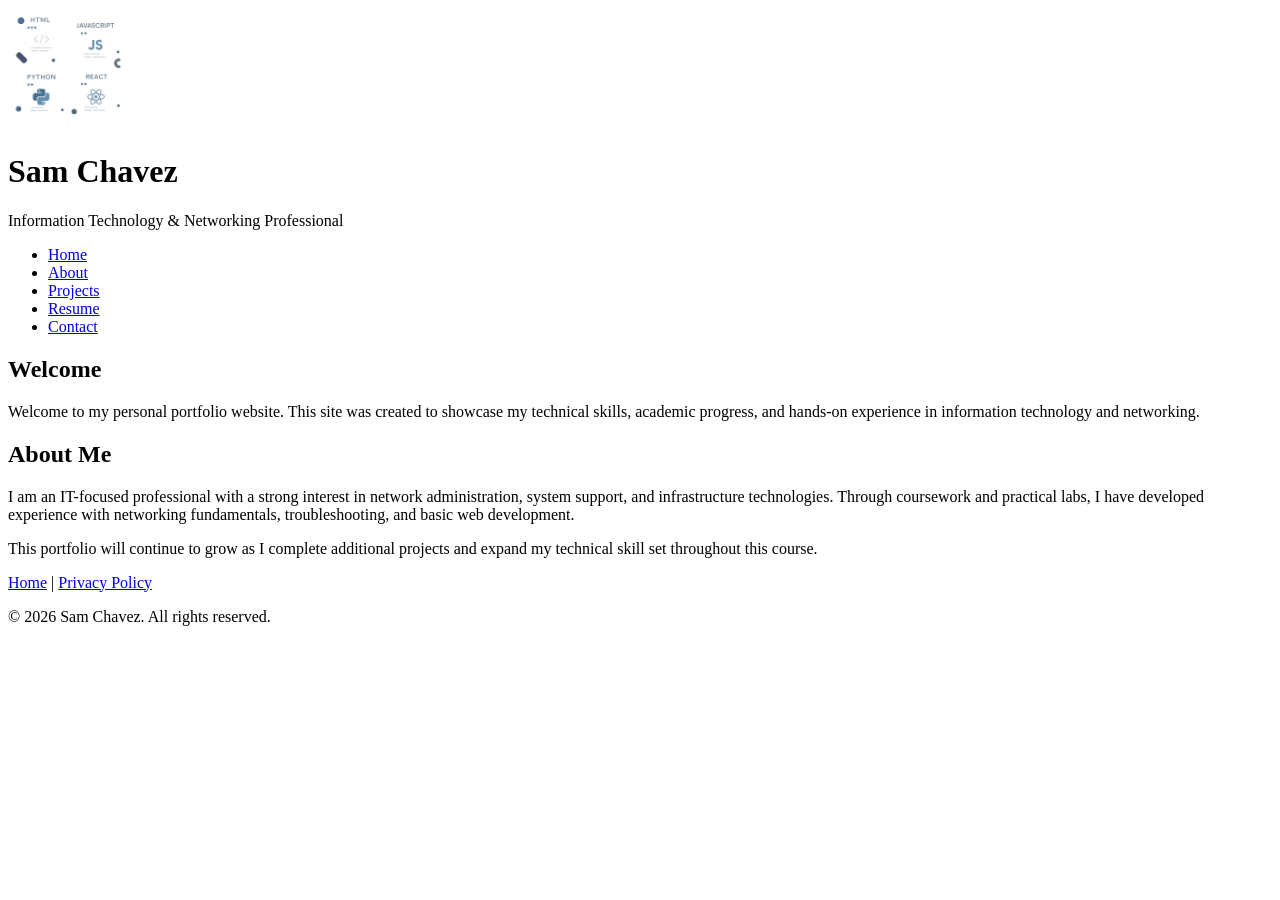
==== index.html @ 9a9911b6 "Update index.html" ====
<!DOCTYPE html>
<html lang="en">
<head>
    <!--
        Name: Sam Chavez
        Date: January 12, 2026
        File: index.html
        Description: Homepage for personal portfolio website. Introduces the site
        and provides an overview of the author.
    -->
    <meta charset="UTF-8">
    <title>IT Portfolio | Your Name</title>

    <!-- Main stylesheet -->
    <link rel="stylesheet" href="styles.css">

    <!-- Responsive viewport -->
    <meta name="viewport" content="width=device-width, initial-scale=1.0">
</head>


<body>

    <!-- =========================
         HEADER SECTION
         Contains site name and logo
    ========================== -->
    <header>
        <img src="logo.png" alt="Personal logo placeholder" width="120">
        <h1>Sam Chavez</h1>
        <p>Information Technology & Networking Professional</p>
    </header>

    <!-- =========================
         NAVIGATION SECTION
         Primary site navigation
    ========================== -->
    <nav>
        <ul>
            <li><a href="index.html">Home</a></li>
            <li><a href="#">About</a></li>
            <li><a href="#">Projects</a></li>
            <li><a href="#">Resume</a></li>
            <li><a href="#">Contact</a></li>
        </ul>
    </nav>

    <!-- =========================
         CONTENT SECTION
         Page-specific information
    ========================== -->
    <article>

        <!-- Introduction Section -->
        <section>
            <h2>Welcome</h2>
            <p>
                 Welcome to my personal portfolio website. This site was created to
                showcase my technical skills, academic progress, and hands-on experience
                in information technology and networking.
            </p>
        </section>

        <!-- About Section -->
        <section>
            <h2>About Me</h2>
            <p>
                I am an IT-focused professional with a strong interest in network
                administration, system support, and infrastructure technologies.
                Through coursework and practical labs, I have developed experience
                with networking fundamentals, troubleshooting, and basic web development.
             </p>
             <p>
                This portfolio will continue to grow as I complete additional projects
                and expand my technical skill set throughout this course.
             </p>   
        </section>
    </article>

    <!-- =========================
         FOOTER SECTION
         Secondary navigation and copyright
    ========================== -->
    <footer>
        <nav>
            <a href="index.html">Home</a> |
            <a href="#">Privacy Policy</a>
        </nav>
        <p>&copy; 2026 Sam Chavez. All rights reserved.</p>
    </footer>

</body>
</html>
---- styles.css ----
/* =========================
   HEADER STYLING
========================= */

.site-header {
    display: flex;
    align-items: center;
    padding: 15px;
}

.logo {
    max-width: 70px;
    height: auto;
    margin-right: 15px;
}

.header-text h1 {
    margin: 0;
    font-size: 1.8rem;
}

.header-text p {
    margin: 0;
    font-size: 1rem;
    color: #555;
}
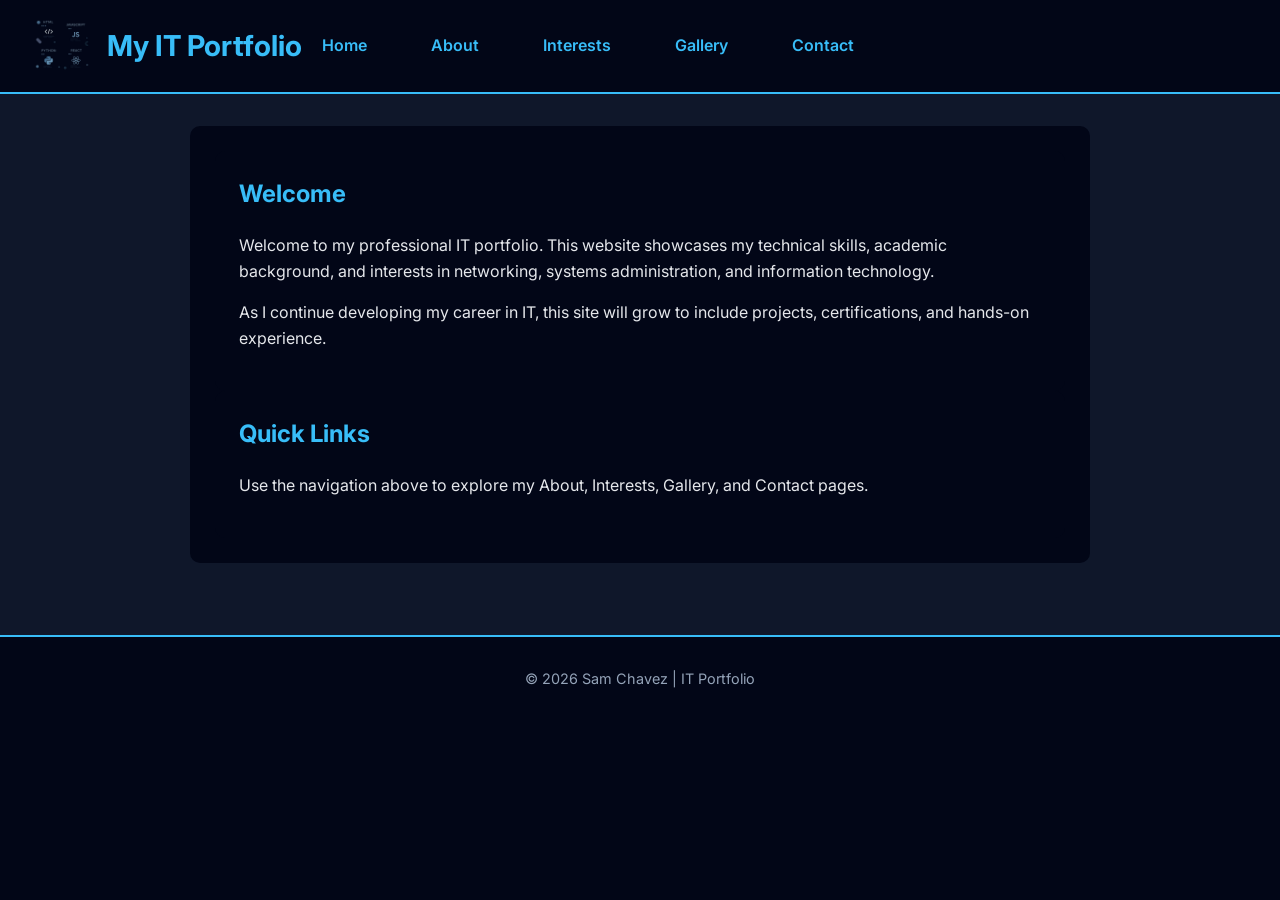
==== commit c9adca23: "Add files via upload" ====
--- a/index.html
+++ b/index.html
@@ -1,96 +1,79 @@
 <!DOCTYPE html>
 <html lang="en">
+
+<!--
+Name: Sam Chavez
+Date: 2026-01-15
+File: index.html
+Description:
+Homepage of my personal IT portfolio website introducing my
+technical background and site navigation.
+-->
+
 <head>
-    <!--
-        Name: Sam Chavez
-        Date: January 12, 2026
-        File: index.html
-        Description: Homepage for personal portfolio website. Introduces the site
-        and provides an overview of the author.
-    -->
     <meta charset="UTF-8">
-    <title>IT Portfolio | Your Name</title>
-
-    <!-- Main stylesheet -->
+    <title>IT Portfolio | Home</title>
     <link rel="stylesheet" href="styles.css">
-
-    <!-- Responsive viewport -->
     <meta name="viewport" content="width=device-width, initial-scale=1.0">
 </head>
 
-
 <body>
 
-    <!-- =========================
-         HEADER SECTION
-         Contains site name and logo
-    ========================== -->
+    <!-- ===================================== -->
+    <!-- Header Section (Branding + Navigation) -->
+    <!-- ===================================== -->
     <header>
-        <img src="logo.png" alt="Personal logo placeholder" width="120">
-        <h1>Sam Chavez</h1>
-        <p>Information Technology & Networking Professional</p>
+        <img src="logo.png" alt="Portfolio Logo">
+        <h1>My IT Portfolio</h1>
+
+        <!-- Navigation Menu (Flexbox via CSS) -->
+        <nav>
+            <ul>
+                <li><a href="index.html">Home</a></li>
+                <li><a href="about.html">About</a></li>
+                <li><a href="interests.html">Interests</a></li>
+                <li><a href="gallery.html">Gallery</a></li>
+                <li><a href="contact.html">Contact</a></li>
+            </ul>
+        </nav>
     </header>
 
-    <!-- =========================
-         NAVIGATION SECTION
-         Primary site navigation
-    ========================== -->
-    <nav>
-        <ul>
-            <li><a href="index.html">Home</a></li>
-            <li><a href="#">About</a></li>
-            <li><a href="#">Projects</a></li>
-            <li><a href="#">Resume</a></li>
-            <li><a href="#">Contact</a></li>
-        </ul>
-    </nav>
+    <!-- ========================= -->
+    <!-- Main Content Area -->
+    <!-- ========================= -->
+    <main>
+        <article>
 
-    <!-- =========================
-         CONTENT SECTION
-         Page-specific information
-    ========================== -->
-    <article>
+            <!-- Welcome Section -->
+            <section>
+                <h2>Welcome</h2>
 
-        <!-- Introduction Section -->
-        <section>
-            <h2>Welcome</h2>
-            <p>
-                 Welcome to my personal portfolio website. This site was created to
-                showcase my technical skills, academic progress, and hands-on experience
-                in information technology and networking.
-            </p>
-        </section>
+                <p>
+                    Welcome to my professional IT portfolio. This website showcases my
+                    technical skills, academic background, and interests in networking,
+                    systems administration, and information technology.
+                </p>
 
-        <!-- About Section -->
-        <section>
-            <h2>About Me</h2>
-            <p>
-                I am an IT-focused professional with a strong interest in network
-                administration, system support, and infrastructure technologies.
-                Through coursework and practical labs, I have developed experience
-                with networking fundamentals, troubleshooting, and basic web development.
-             </p>
-             <p>
-                This portfolio will continue to grow as I complete additional projects
-                and expand my technical skill set throughout this course.
-             </p>   
-        </section>
-    </article>
+                <p>
+                    As I continue developing my career in IT, this site will grow to
+                    include projects, certifications, and hands-on experience.
+                </p>
+            </section>
 
-    <!-- =========================
-         FOOTER SECTION
-         Secondary navigation and copyright
-    ========================== -->
+            <!-- Optional: Highlighted Projects or Quick Links Section -->
+            <section>
+                <h2>Quick Links</h2>
+                <p>Use the navigation above to explore my About, Interests, Gallery, and Contact pages.</p>
+            </section>
+
+        </article>
+    </main>
+
+    <!-- ================= -->
+    <!-- Footer Section -->
+    <!-- ================= -->
     <footer>
-        <nav>
-            <a href="index.html">Home</a> |
-            <a href="#">Privacy Policy</a>
-        </nav>
-        <p>&copy; 2026 Sam Chavez. All rights reserved.</p>
+        <p>&copy; 2026 Sam Chavez | IT Portfolio</p>
     </footer>
 
 </body>
-</html>
-
-
-
--- a/styles.css
+++ b/styles.css
@@ -1,26 +1,271 @@
-/* =========================
-   HEADER STYLING
-========================= */
-
-.site-header {
+/*
+========================================
+File: styles.css
+Author: Sam Chavez
+Date: 2026-01-15
+Description:
+External stylesheet used to provide consistent
+layout, typography, color scheme, and navigation
+styling across all pages in the portfolio website.
+========================================
+*/
+
+/* -------- GOOGLE FONT IMPORT -------- */
+@import url('https://fonts.googleapis.com/css2?family=Inter:wght@300;400;600;700&display=swap');
+
+/* -------- GLOBAL STYLES -------- */
+* {
+    box-sizing: border-box;
+}
+
+body {
+    font-family: 'Inter', Arial, sans-serif;
+    margin: 0;
+    padding: 0;
+    background-color: #0f172a;
+    color: #e5e7eb;
+    line-height: 1.6;
+}
+
+/* -------- HEADER -------- */
+header {
+    background-color: #020617;
+    padding: 20px;
     display: flex;
     align-items: center;
-    padding: 15px;
-}
-
-.logo {
-    max-width: 70px;
+    border-bottom: 2px solid #38bdf8;
+}
+
+header img {
+    width: 60px;
     height: auto;
     margin-right: 15px;
 }
 
-.header-text h1 {
-    margin: 0;
+header h1 {
     font-size: 1.8rem;
-}
-
-.header-text p {
-    margin: 0;
-    font-size: 1rem;
-    color: #555;
-}
+    font-weight: 700;
+    margin: 0;
+    color: #38bdf8;
+}
+
+/* -------- NAVIGATION -------- */
+nav {
+    background-color: #020617;
+}
+
+nav ul {
+    list-style: none;
+    margin: 0;
+    padding: 0;
+    display: flex;
+}
+
+nav li {
+    margin: 0;
+}
+
+nav a {
+    display: block;
+    padding: 12px 20px;
+    text-decoration: none;
+    color: #e5e7eb;
+    font-weight: 500;
+}
+
+nav a:hover {
+    background-color: #38bdf8;
+    color: #020617;
+}
+
+/* -------- MAIN CONTENT -------- */
+main {
+    padding: 30px;
+}
+
+article {
+    max-width: 900px;
+    margin: auto;
+    background-color: #020617;
+    padding: 25px;
+    border-radius: 10px;
+}
+
+article h2 {
+    color: #38bdf8;
+    margin-top: 0;
+}
+
+/* -------- TEXT ELEMENTS -------- */
+p {
+    margin-bottom: 15px;
+}
+
+/* -------- IMAGES -------- */
+.image-gallery {
+    display: flex;
+    gap: 20px;
+    flex-wrap: wrap;
+}
+
+.image-gallery img {
+    width: 250px;
+    border-radius: 10px;
+    border: 2px solid #38bdf8;
+}
+
+/* -------- LINKS -------- */
+a {
+    color: #38bdf8;
+}
+
+/* -------- FOOTER -------- */
+footer {
+    background-color: #020617;
+    color: #94a3b8;
+    text-align: center;
+    padding: 15px;
+    margin-top: 40px;
+    border-top: 2px solid #38bdf8;
+}
+/* =========================
+   GALLERY STYLING
+========================= */
+
+.gallery-grid {
+    display: grid;
+    grid-template-columns: repeat(auto-fit, minmax(250px, 1fr));
+    gap: 1.5rem;
+    margin-top: 1.5rem;
+}
+
+.gallery-grid img {
+    width: 100%;
+    border-radius: 10px;
+    border: 2px solid #00bcd4;
+    transition: transform 0.3s ease, box-shadow 0.3s ease;
+}
+
+.gallery-grid img:hover {
+    transform: scale(1.05);
+    box-shadow: 0 10px 25px rgba(0, 188, 212, 0.4);
+}
+/* =========================================
+   GLOBAL LAYOUT SYSTEM — ASSIGNMENT 3
+   Uses CSS Grid for page layout and Flexbox for navigation
+   ========================================= */
+
+/* Page Frame Grid */
+body {
+    margin: 0;
+    font-family: 'Inter', Arial, sans-serif;
+    background-color: #0f172a;
+    color: #e5e7eb;
+    min-height: 100vh;
+    display: grid;
+    grid-template-rows: auto auto 1fr auto;
+}
+
+/* Header Layout */
+header {
+    background: #020617;
+    padding: 1rem 2rem;
+}
+
+/* Navigation Flex Layout */
+nav ul {
+    list-style: none;
+    display: flex;
+    flex-wrap: wrap;
+    justify-content: center;
+    gap: 1.5rem;
+    padding: 0;
+    margin: 0;
+}
+
+nav a {
+    text-decoration: none;
+    color: #38bdf8;
+    font-weight: 600;
+}
+
+nav a:hover {
+    color: white;
+}
+
+/* Main Content Container */
+main {
+    max-width: 1100px;
+    margin: auto;
+    padding: 2rem;
+    display: grid;
+    gap: 2rem;
+}
+
+/* Article Sections */
+section {
+    background: #020617;
+    padding: 1.5rem;
+    border-radius: 10px;
+}
+
+/* Footer */
+footer {
+    background: #020617;
+    text-align: center;
+    padding: 1rem;
+    font-size: 0.9rem;
+    color: #94a3b8;
+}
+
+/* =========================================
+   TABLE STYLING — ABOUT OR CONTACT PAGE
+   ========================================= */
+
+table {
+    width: 100%;
+    border-collapse: collapse;
+    margin-top: 1rem;
+}
+
+th, td {
+    padding: 0.75rem;
+    border: 1px solid #334155;
+    text-align: left;
+}
+
+th {
+    background-color: #0f172a;
+    color: #38bdf8;
+}
+
+/* =========================================
+   GALLERY GRID — DYNAMIC COLUMNS
+   ========================================= */
+
+.gallery-grid {
+    display: grid;
+    grid-template-columns: repeat(auto-fit, minmax(220px, 1fr));
+    gap: 1.5rem;
+}
+
+.gallery-grid img {
+    width: 100%;
+    border-radius: 8px;
+    transition: transform 0.3s ease;
+}
+
+.gallery-grid img:hover {
+    transform: scale(1.05);
+}
+
+/* =========================================
+   RESPONSIVE DESIGN
+   ========================================= */
+
+@media (max-width: 600px) {
+    nav ul {
+        flex-direction: column;
+        align-items: center;
+    }
+}
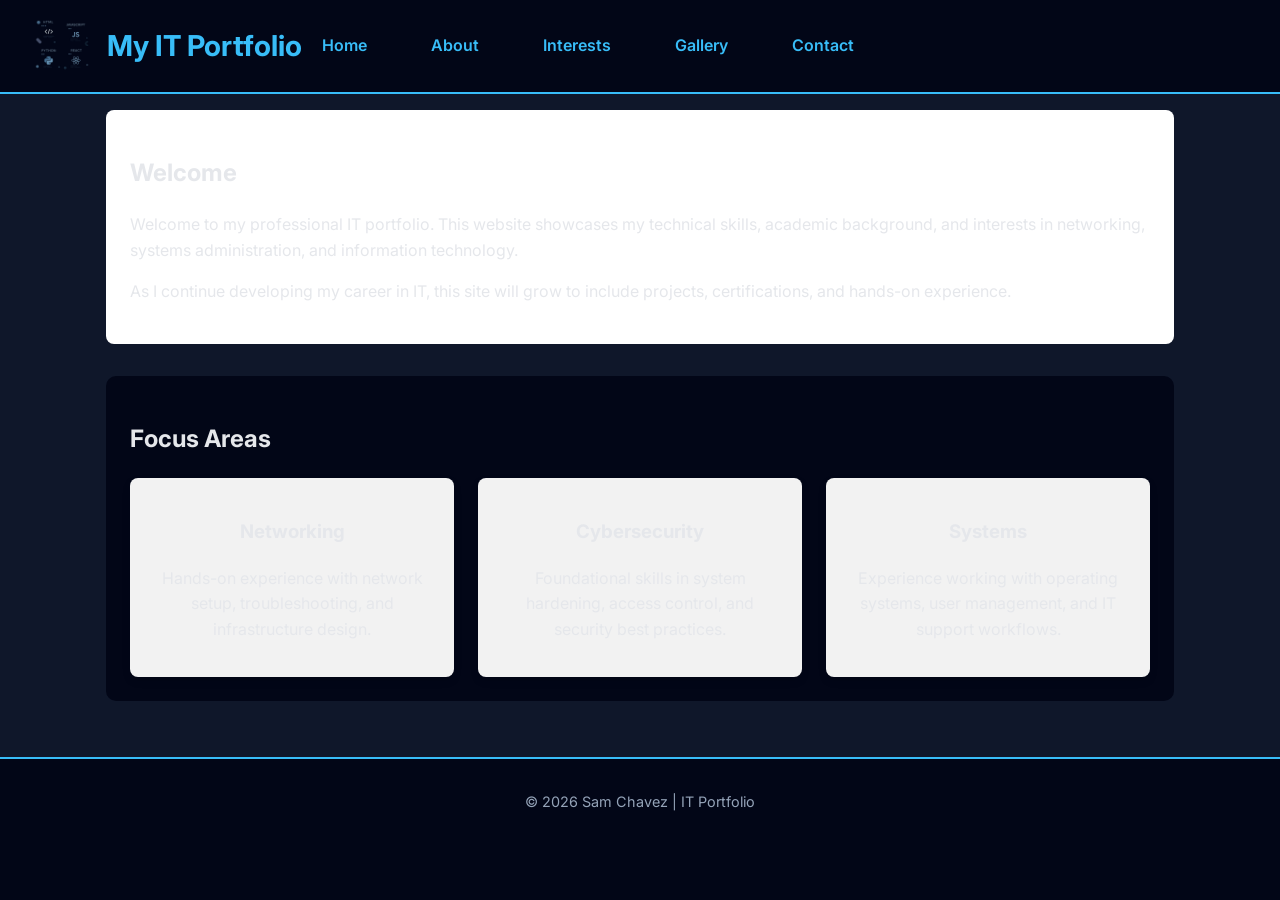
==== commit 7736f590: "Add files via upload" ====
--- a/index.html
+++ b/index.html
@@ -41,33 +41,48 @@
     <!-- ========================= -->
     <!-- Main Content Area -->
     <!-- ========================= -->
-    <main>
-        <article>
+    <main class="home-layout">
 
-            <!-- Welcome Section -->
-            <section>
-                <h2>Welcome</h2>
+    <!-- Intro Section -->
+    <section class="home-text">
+        <h2>Welcome</h2>
 
-                <p>
-                    Welcome to my professional IT portfolio. This website showcases my
-                    technical skills, academic background, and interests in networking,
-                    systems administration, and information technology.
-                </p>
+        <p>
+            Welcome to my professional IT portfolio. This website showcases my
+            technical skills, academic background, and interests in networking,
+            systems administration, and information technology.
+        </p>
 
-                <p>
-                    As I continue developing my career in IT, this site will grow to
-                    include projects, certifications, and hands-on experience.
-                </p>
-            </section>
+        <p>
+            As I continue developing my career in IT, this site will grow to
+            include projects, certifications, and hands-on experience.
+        </p>
+    </section>
 
-            <!-- Optional: Highlighted Projects or Quick Links Section -->
-            <section>
-                <h2>Quick Links</h2>
-                <p>Use the navigation above to explore my About, Interests, Gallery, and Contact pages.</p>
-            </section>
+    <!-- Feature Section -->
+    <section class="home-features">
+        <h2>Focus Areas</h2>
 
-        </article>
-    </main>
+        <div class="feature-grid">
+            <div class="feature-box">
+                <h3>Networking</h3>
+                <p>Hands-on experience with network setup, troubleshooting, and infrastructure design.</p>
+            </div>
+
+            <div class="feature-box">
+                <h3>Cybersecurity</h3>
+                <p>Foundational skills in system hardening, access control, and security best practices.</p>
+            </div>
+
+            <div class="feature-box">
+                <h3>Systems</h3>
+                <p>Experience working with operating systems, user management, and IT support workflows.</p>
+            </div>
+        </div>
+    </section>
+
+</main>
+
 
     <!-- ================= -->
     <!-- Footer Section -->
--- a/styles.css
+++ b/styles.css
@@ -246,12 +246,16 @@
 .gallery-grid {
     display: grid;
     grid-template-columns: repeat(auto-fit, minmax(220px, 1fr));
-    gap: 1.5rem;
+    gap: 1.5rem;         /* spacing between images */
+    margin-top: 1rem;
 }
 
 .gallery-grid img {
-    width: 100%;
+    width: 100%;          /* fills grid column */
+    height: 200px;        /* uniform height */
+    object-fit: cover;    /* crops image proportionally */
     border-radius: 8px;
+    box-shadow: 0 4px 8px rgba(0,0,0,0.1);
     transition: transform 0.3s ease;
 }
 
@@ -269,3 +273,38 @@
         align-items: center;
     }
 }
+/* =========================================
+   HOME PAGE LAYOUT — FLEX + GRID
+   ========================================= */
+
+.home-layout {
+    display: flex;
+    flex-direction: column;
+    gap: 2rem;
+    max-width: 1100px;
+    margin: auto;
+    padding: 1rem;
+}
+
+/* Text Section */
+.home-text {
+    background-color: #ffffff;
+    padding: 1.5rem;
+    border-radius: 8px;
+}
+
+/* Feature Grid */
+.feature-grid {
+    display: grid;
+    grid-template-columns: repeat(auto-fit, minmax(220px, 1fr));
+    gap: 1.5rem;
+    margin-top: 1rem;
+}
+
+.feature-box {
+    background-color: #f2f2f2;
+    padding: 1.25rem;
+    border-radius: 8px;
+    text-align: center;
+    box-shadow: 0 4px 8px rgba(0,0,0,0.1);
+}
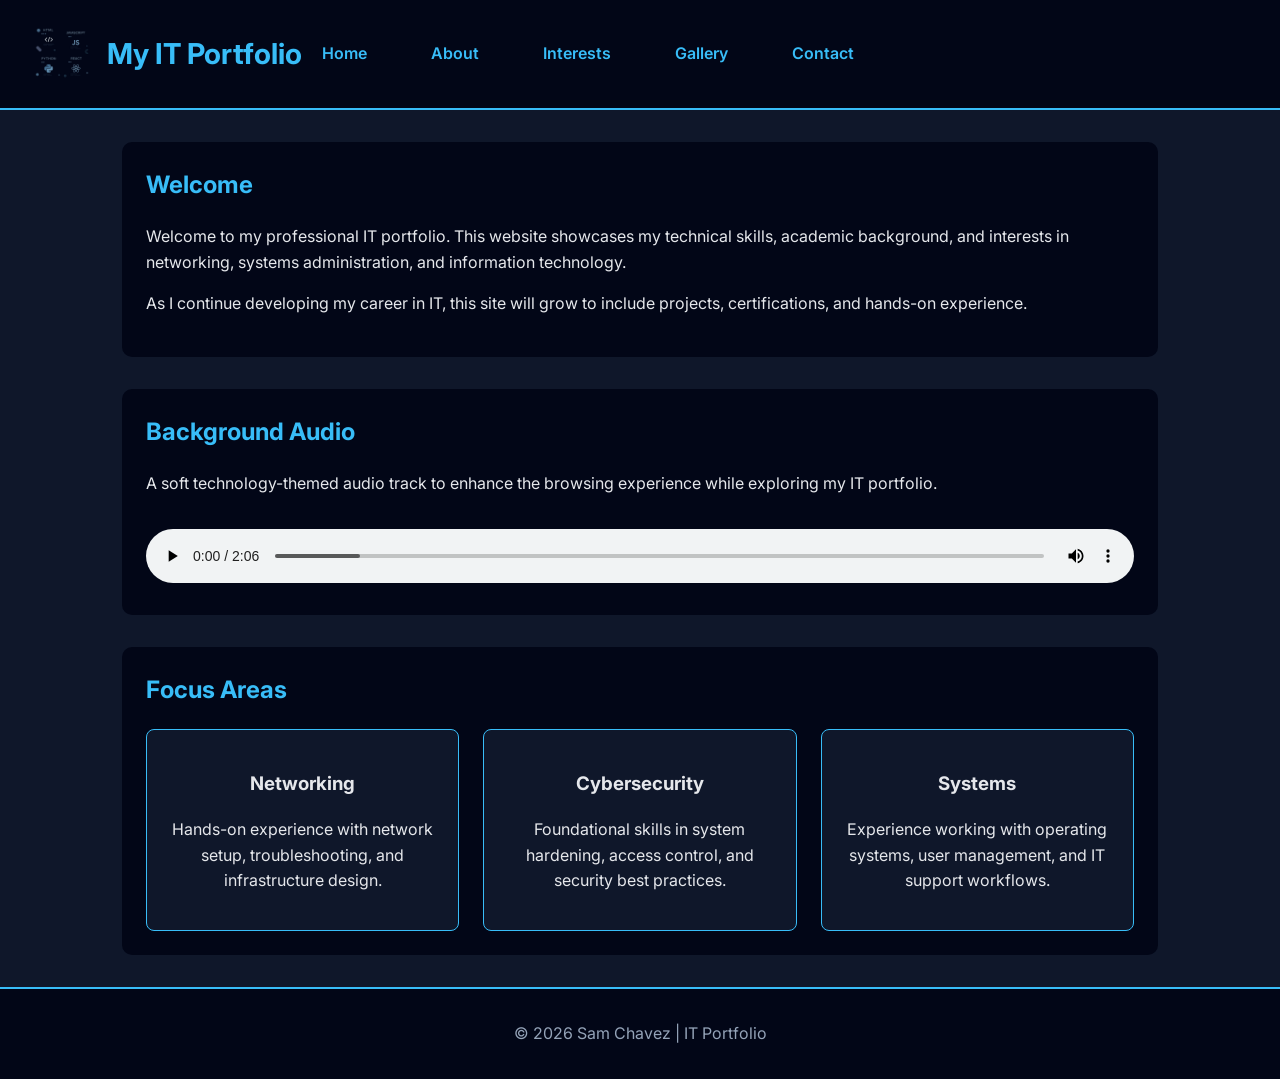
==== commit 464a653a: "Add files via upload" ====
--- a/index.html
+++ b/index.html
@@ -26,7 +26,7 @@
         <img src="logo.png" alt="Portfolio Logo">
         <h1>My IT Portfolio</h1>
 
-        <!-- Navigation Menu (Flexbox via CSS) -->
+        <!-- Navigation Menu (Flexbox/Grid via CSS) -->
         <nav>
             <ul>
                 <li><a href="index.html">Home</a></li>
@@ -57,6 +57,23 @@
             As I continue developing my career in IT, this site will grow to
             include projects, certifications, and hands-on experience.
         </p>
+    </section>
+
+    <!-- ========================= -->
+    <!-- Background Audio Section -->
+    <!-- ========================= -->
+    <section class="home-audio">
+        <h2>Background Audio</h2>
+
+        <p>
+            A soft technology-themed audio track to enhance the browsing experience
+            while exploring my IT portfolio.
+        </p>
+
+        <audio controls>
+            <source src="media1.mp3" type="audio/mpeg">
+            Your browser does not support the audio element.
+        </audio>
     </section>
 
     <!-- Feature Section -->
@@ -92,3 +109,4 @@
     </footer>
 
 </body>
+</html>
--- a/styles.css
+++ b/styles.css
@@ -4,24 +4,33 @@
 Author: Sam Chavez
 Date: 2026-01-15
 Description:
-External stylesheet used to provide consistent
-layout, typography, color scheme, and navigation
-styling across all pages in the portfolio website.
+External stylesheet providing a consistent
+responsive layout, typography, color scheme,
+and navigation styling across all pages in
+the IT portfolio website.
+
+Layout System:
+- CSS Grid: Page structure (header, nav, main, footer)
+- Flexbox: Navigation menu
+- CSS Grid: Feature and gallery layouts
 ========================================
 */
 
 /* -------- GOOGLE FONT IMPORT -------- */
 @import url('https://fonts.googleapis.com/css2?family=Inter:wght@300;400;600;700&display=swap');
 
-/* -------- GLOBAL STYLES -------- */
+/* -------- GLOBAL RESET -------- */
 * {
     box-sizing: border-box;
 }
 
+/* -------- PAGE LAYOUT GRID -------- */
 body {
+    margin: 0;
+    min-height: 100vh;
+    display: grid;
+    grid-template-rows: auto auto 1fr auto;
     font-family: 'Inter', Arial, sans-serif;
-    margin: 0;
-    padding: 0;
     background-color: #0f172a;
     color: #e5e7eb;
     line-height: 1.6;
@@ -30,7 +39,7 @@
 /* -------- HEADER -------- */
 header {
     background-color: #020617;
-    padding: 20px;
+    padding: 1.5rem 2rem;
     display: flex;
     align-items: center;
     border-bottom: 2px solid #38bdf8;
@@ -49,130 +58,11 @@
     color: #38bdf8;
 }
 
-/* -------- NAVIGATION -------- */
+/* -------- NAVIGATION (FLEXBOX) -------- */
 nav {
     background-color: #020617;
 }
 
-nav ul {
-    list-style: none;
-    margin: 0;
-    padding: 0;
-    display: flex;
-}
-
-nav li {
-    margin: 0;
-}
-
-nav a {
-    display: block;
-    padding: 12px 20px;
-    text-decoration: none;
-    color: #e5e7eb;
-    font-weight: 500;
-}
-
-nav a:hover {
-    background-color: #38bdf8;
-    color: #020617;
-}
-
-/* -------- MAIN CONTENT -------- */
-main {
-    padding: 30px;
-}
-
-article {
-    max-width: 900px;
-    margin: auto;
-    background-color: #020617;
-    padding: 25px;
-    border-radius: 10px;
-}
-
-article h2 {
-    color: #38bdf8;
-    margin-top: 0;
-}
-
-/* -------- TEXT ELEMENTS -------- */
-p {
-    margin-bottom: 15px;
-}
-
-/* -------- IMAGES -------- */
-.image-gallery {
-    display: flex;
-    gap: 20px;
-    flex-wrap: wrap;
-}
-
-.image-gallery img {
-    width: 250px;
-    border-radius: 10px;
-    border: 2px solid #38bdf8;
-}
-
-/* -------- LINKS -------- */
-a {
-    color: #38bdf8;
-}
-
-/* -------- FOOTER -------- */
-footer {
-    background-color: #020617;
-    color: #94a3b8;
-    text-align: center;
-    padding: 15px;
-    margin-top: 40px;
-    border-top: 2px solid #38bdf8;
-}
-/* =========================
-   GALLERY STYLING
-========================= */
-
-.gallery-grid {
-    display: grid;
-    grid-template-columns: repeat(auto-fit, minmax(250px, 1fr));
-    gap: 1.5rem;
-    margin-top: 1.5rem;
-}
-
-.gallery-grid img {
-    width: 100%;
-    border-radius: 10px;
-    border: 2px solid #00bcd4;
-    transition: transform 0.3s ease, box-shadow 0.3s ease;
-}
-
-.gallery-grid img:hover {
-    transform: scale(1.05);
-    box-shadow: 0 10px 25px rgba(0, 188, 212, 0.4);
-}
-/* =========================================
-   GLOBAL LAYOUT SYSTEM — ASSIGNMENT 3
-   Uses CSS Grid for page layout and Flexbox for navigation
-   ========================================= */
-
-/* Page Frame Grid */
-body {
-    margin: 0;
-    font-family: 'Inter', Arial, sans-serif;
-    background-color: #0f172a;
-    color: #e5e7eb;
-    min-height: 100vh;
-    display: grid;
-    grid-template-rows: auto auto 1fr auto;
-}
-
-/* Header Layout */
-header {
-    background: #020617;
-    padding: 1rem 2rem;
-}
-
-/* Navigation Flex Layout */
 nav ul {
     list-style: none;
     display: flex;
@@ -184,16 +74,20 @@
 }
 
 nav a {
+    display: block;
+    padding: 0.75rem 1.25rem;
     text-decoration: none;
     color: #38bdf8;
     font-weight: 600;
+    border-radius: 6px;
 }
 
 nav a:hover {
-    color: white;
-}
-
-/* Main Content Container */
+    background-color: #38bdf8;
+    color: #020617;
+}
+
+/* -------- MAIN CONTENT -------- */
 main {
     max-width: 1100px;
     margin: auto;
@@ -202,26 +96,47 @@
     gap: 2rem;
 }
 
-/* Article Sections */
+/* -------- SECTIONS -------- */
 section {
-    background: #020617;
+    background-color: #020617;
     padding: 1.5rem;
     border-radius: 10px;
 }
 
-/* Footer */
-footer {
-    background: #020617;
+h2 {
+    color: #38bdf8;
+    margin-top: 0;
+}
+
+/* -------- TEXT -------- */
+p {
+    margin-bottom: 1rem;
+}
+
+/* -------- HOME PAGE LAYOUT -------- */
+.home-layout {
+    display: flex;
+    flex-direction: column;
+    gap: 2rem;
+}
+
+/* Feature Grid */
+.feature-grid {
+    display: grid;
+    grid-template-columns: repeat(auto-fit, minmax(220px, 1fr));
+    gap: 1.5rem;
+    margin-top: 1rem;
+}
+
+.feature-box {
+    background-color: #0f172a;
+    padding: 1.25rem;
+    border-radius: 8px;
     text-align: center;
-    padding: 1rem;
-    font-size: 0.9rem;
-    color: #94a3b8;
-}
-
-/* =========================================
-   TABLE STYLING — ABOUT OR CONTACT PAGE
-   ========================================= */
-
+    border: 1px solid #38bdf8;
+}
+
+/* -------- TABLE STYLING -------- */
 table {
     width: 100%;
     border-collapse: collapse;
@@ -239,72 +154,69 @@
     color: #38bdf8;
 }
 
-/* =========================================
-   GALLERY GRID — DYNAMIC COLUMNS
-   ========================================= */
-
+/* -------- GALLERY GRID -------- */
 .gallery-grid {
     display: grid;
     grid-template-columns: repeat(auto-fit, minmax(220px, 1fr));
-    gap: 1.5rem;         /* spacing between images */
+    gap: 1.5rem;
     margin-top: 1rem;
 }
 
 .gallery-grid img {
-    width: 100%;          /* fills grid column */
-    height: 200px;        /* uniform height */
-    object-fit: cover;    /* crops image proportionally */
+    width: 100%;
+    height: 200px;
+    object-fit: cover;
     border-radius: 8px;
-    box-shadow: 0 4px 8px rgba(0,0,0,0.1);
-    transition: transform 0.3s ease;
+    border: 2px solid #38bdf8;
+    transition: transform 0.3s ease, box-shadow 0.3s ease;
 }
 
 .gallery-grid img:hover {
     transform: scale(1.05);
-}
-
-/* =========================================
-   RESPONSIVE DESIGN
-   ========================================= */
-
+    box-shadow: 0 10px 25px rgba(56, 189, 248, 0.4);
+}
+
+/* -------- LINKS -------- */
+a {
+    color: #38bdf8;
+}
+
+/* -------- FOOTER -------- */
+footer {
+    background-color: #020617;
+    color: #94a3b8;
+    text-align: center;
+    padding: 1rem;
+    border-top: 2px solid #38bdf8;
+}
+
+/* -------- RESPONSIVE DESIGN -------- */
 @media (max-width: 600px) {
     nav ul {
         flex-direction: column;
         align-items: center;
     }
+
+    header {
+        flex-direction: column;
+        text-align: center;
+    }
+
+    header img {
+        margin-bottom: 10px;
+    }
 }
 /* =========================================
-   HOME PAGE LAYOUT — FLEX + GRID
-   ========================================= */
-
-.home-layout {
-    display: flex;
-    flex-direction: column;
-    gap: 2rem;
-    max-width: 1100px;
-    margin: auto;
-    padding: 1rem;
-}
-
-/* Text Section */
-.home-text {
-    background-color: #ffffff;
+   AUDIO PLAYER STYLING
+========================================= */
+
+.home-audio {
+    background-color: #020617;
     padding: 1.5rem;
-    border-radius: 8px;
-}
-
-/* Feature Grid */
-.feature-grid {
-    display: grid;
-    grid-template-columns: repeat(auto-fit, minmax(220px, 1fr));
-    gap: 1.5rem;
-    margin-top: 1rem;
-}
-
-.feature-box {
-    background-color: #f2f2f2;
-    padding: 1.25rem;
-    border-radius: 8px;
-    text-align: center;
-    box-shadow: 0 4px 8px rgba(0,0,0,0.1);
-}
+    border-radius: 10px;
+}
+
+audio {
+    width: 100%;
+    margin-top: 1rem;
+}
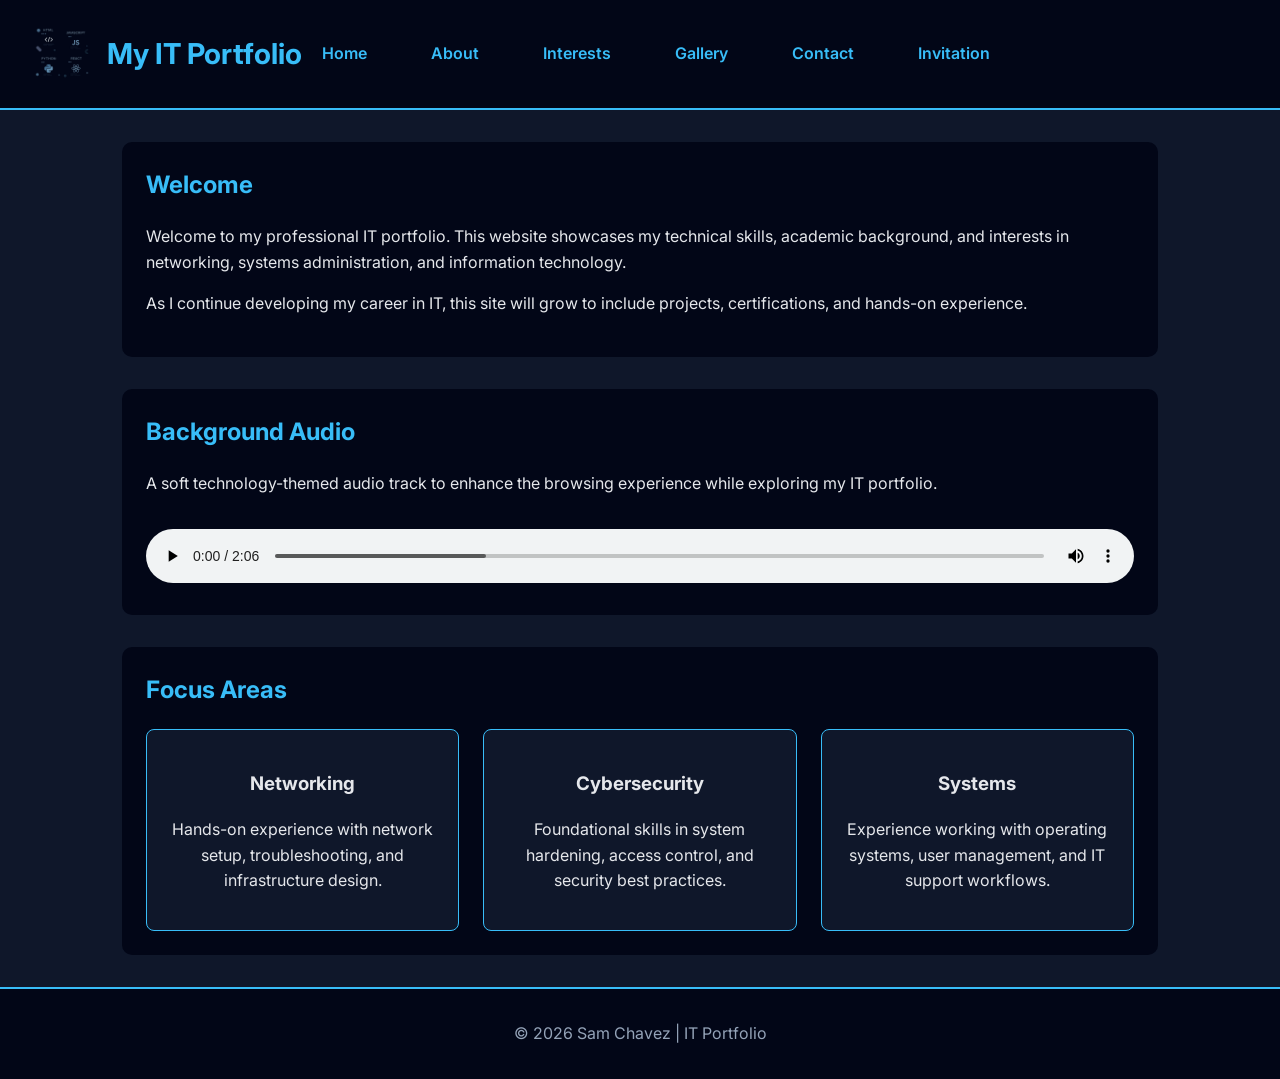
==== commit 012362c2: "Add files via upload" ====
--- a/index.html
+++ b/index.html
@@ -34,6 +34,7 @@
                 <li><a href="interests.html">Interests</a></li>
                 <li><a href="gallery.html">Gallery</a></li>
                 <li><a href="contact.html">Contact</a></li>
+                <li><a href="invitation.html">Invitation</a></li>
             </ul>
         </nav>
     </header>
--- a/styles.css
+++ b/styles.css
@@ -220,3 +220,139 @@
     width: 100%;
     margin-top: 1rem;
 }
+/* =========================
+   VIDEO STYLING — MATCH GALLERY
+========================= */
+.gallery-video video {
+    width: 100%;              /* fills the grid or section width */
+    max-width: 800px;         /* optional max-width for large screens */
+    height: auto;             /* keeps correct aspect ratio */
+    border-radius: 10px;      /* matches gallery images */
+    border: 2px solid #00bcd4; /* matching gallery border color */
+    box-shadow: 0 6px 15px rgba(0, 188, 212, 0.4); /* soft shadow for emphasis */
+    display: block;           /* removes inline spacing */
+    margin: 1rem auto;        /* center the video and add spacing */
+    transition: transform 0.3s ease, box-shadow 0.3s ease;
+}
+
+.gallery-video video:hover {
+    transform: scale(1.02);
+    box-shadow: 0 12px 25px rgba(0, 188, 212, 0.5);
+}
+/* =========================================
+   GALLERY VIDEO
+========================================= */
+.gallery-video {
+    background-color: #020617;
+    padding: 1.5rem;
+    border-radius: 10px;
+    text-align: center;
+}
+
+.gallery-video video {
+    width: 100%;
+    max-width: 800px;      /* ensures it doesn't get too large on big screens */
+    height: auto;          /* maintains aspect ratio */
+    border-radius: 10px;
+    border: 2px solid #00bcd4;
+    box-shadow: 0 6px 15px rgba(0, 188, 212, 0.4);
+    display: block;
+    margin: 1rem auto;
+    transition: transform 0.3s ease, box-shadow 0.3s ease;
+}
+
+.gallery-video video:hover {
+    transform: scale(1.02);
+    box-shadow: 0 12px 25px rgba(0, 188, 212, 0.5);
+}
+
+/* =========================================
+   GALLERY AUDIO
+========================================= */
+.gallery-audio {
+    background-color: #020617;
+    padding: 1.5rem;
+    border-radius: 10px;
+    text-align: center;
+}
+
+.gallery-audio audio {
+    width: 100%;
+    max-width: 600px;
+    margin: 1rem auto;
+    display: block;
+}
+/* =========================================
+   CONTACT FORM STYLING — ASSIGNMENT 5
+========================================= */
+
+form {
+    max-width: 600px;
+    margin: auto;
+}
+
+fieldset {
+    border: 2px solid #38bdf8;
+    border-radius: 10px;
+    padding: 1.5rem;
+}
+
+legend {
+    padding: 0 10px;
+    color: #38bdf8;
+    font-weight: 600;
+}
+
+label {
+    display: block;
+    margin-top: 1rem;
+    font-weight: 500;
+}
+
+input[type="text"],
+select,
+textarea {
+    width: 100%;
+    padding: 0.6rem;
+    margin-top: 0.4rem;
+    border-radius: 6px;
+    border: 1px solid #334155;
+    background-color: #0f172a;
+    color: #e5e7eb;
+}
+
+textarea {
+    resize: vertical;
+}
+
+/* Radio & Checkbox Layout */
+input[type="radio"],
+input[type="checkbox"] {
+    margin-right: 0.5rem;
+}
+
+/* Submit Button */
+input[type="submit"] {
+    margin-top: 1.5rem;
+    padding: 0.75rem;
+    width: 100%;
+    background-color: #38bdf8;
+    color: #020617;
+    border: none;
+    border-radius: 6px;
+    font-weight: 600;
+    cursor: pointer;
+}
+
+input[type="submit"]:hover {
+    background-color: #0ea5e9;
+}
+
+/* Output Display Box */
+#output {
+    margin-top: 1.5rem;
+    padding: 1rem;
+    background-color: #0f172a;
+    border: 1px solid #38bdf8;
+    border-radius: 8px;
+}
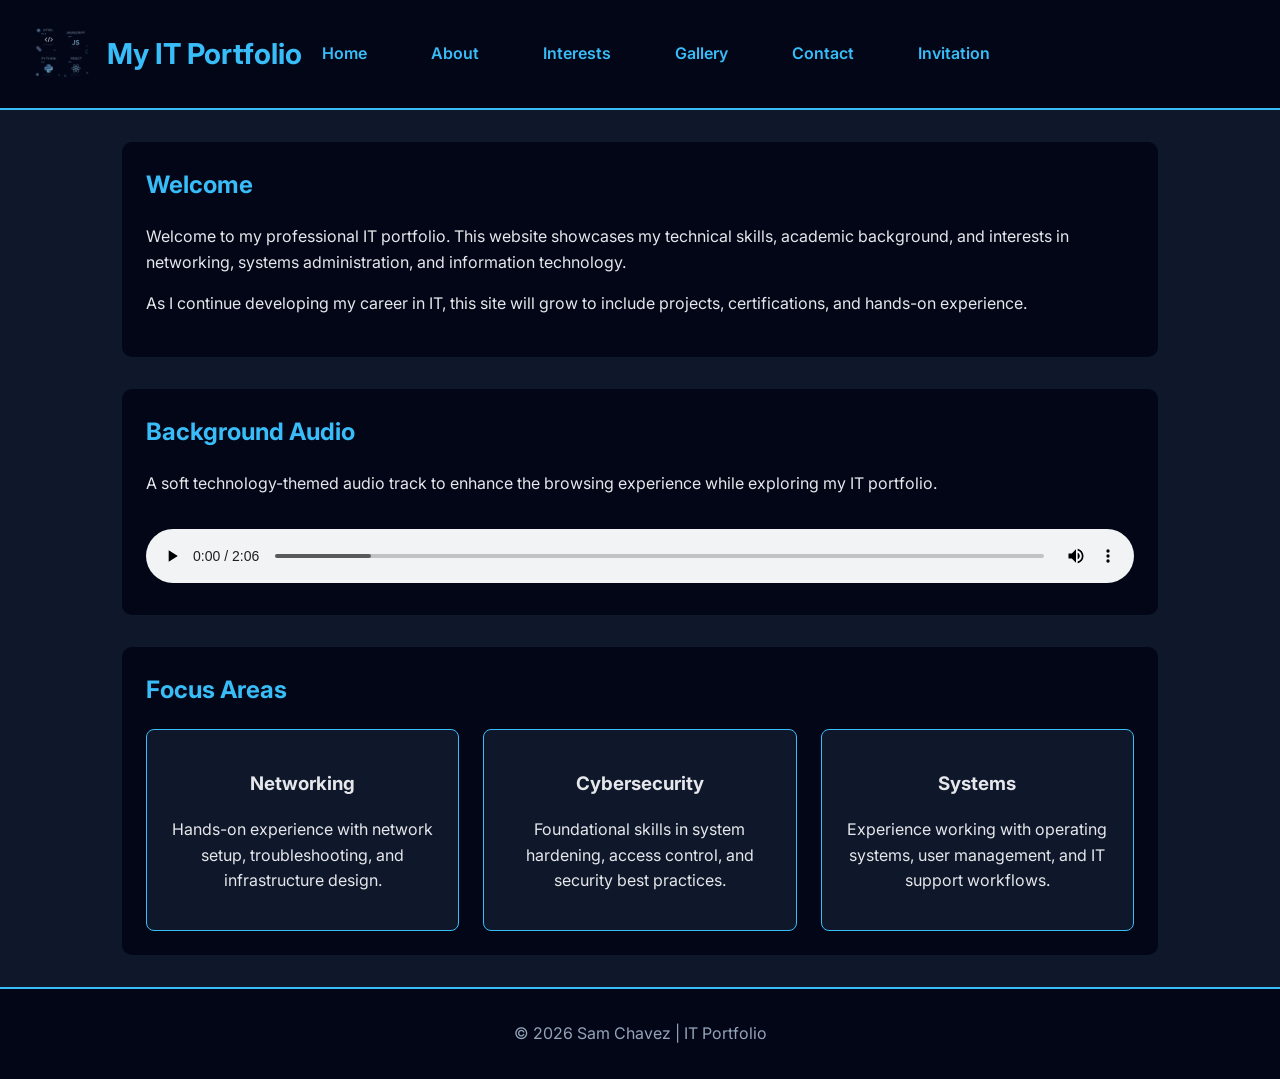
==== commit 9ff4222f: "Add files via upload" ====
--- a/index.html
+++ b/index.html
@@ -29,14 +29,15 @@
         <!-- Navigation Menu (Flexbox/Grid via CSS) -->
         <nav>
             <ul>
-                <li><a href="index.html">Home</a></li>
-                <li><a href="about.html">About</a></li>
-                <li><a href="interests.html">Interests</a></li>
-                <li><a href="gallery.html">Gallery</a></li>
-                <li><a href="contact.html">Contact</a></li>
-                <li><a href="invitation.html">Invitation</a></li>
+                <li><a href="/portfolio/index.html">Home</a></li>
+                <li><a href="/portfolio/about.html">About</a></li>
+                <li><a href="/portfolio/interests.html">Interests</a></li>
+                <li><a href="/portfolio/gallery.html">Gallery</a></li>
+                <li><a href="/portfolio/contact.html">Contact</a></li>
+                <li><a href="/portfolio/invitation.html">Invitation</a></li>
             </ul>
         </nav>
+
     </header>
 
     <!-- ========================= -->
--- a/styles.css
+++ b/styles.css
@@ -356,3 +356,33 @@
     border: 1px solid #38bdf8;
     border-radius: 8px;
 }
+/* =========================================
+   ASSIGNMENT 6 — INVITATION PAGE STYLING
+   Matches portfolio theme + works with invitation.js
+========================================= */
+
+/* Hide output area until JS reveals it */
+.hidden {
+    display: none;
+}
+
+/* Slightly tighten invitation form spacing (reuses your existing input styles) */
+.invite-page form#pageForm {
+    max-width: 600px;
+    margin: auto;
+}
+
+/* Make output look like your form output box */
+#outputArea {
+    margin-top: 1.5rem;
+    padding: 1rem;
+    background-color: #0f172a;
+    border: 1px solid #38bdf8;
+    border-radius: 8px;
+}
+
+#outputArea h3 {
+    color: #38bdf8;
+    margin-top: 0;
+}
+
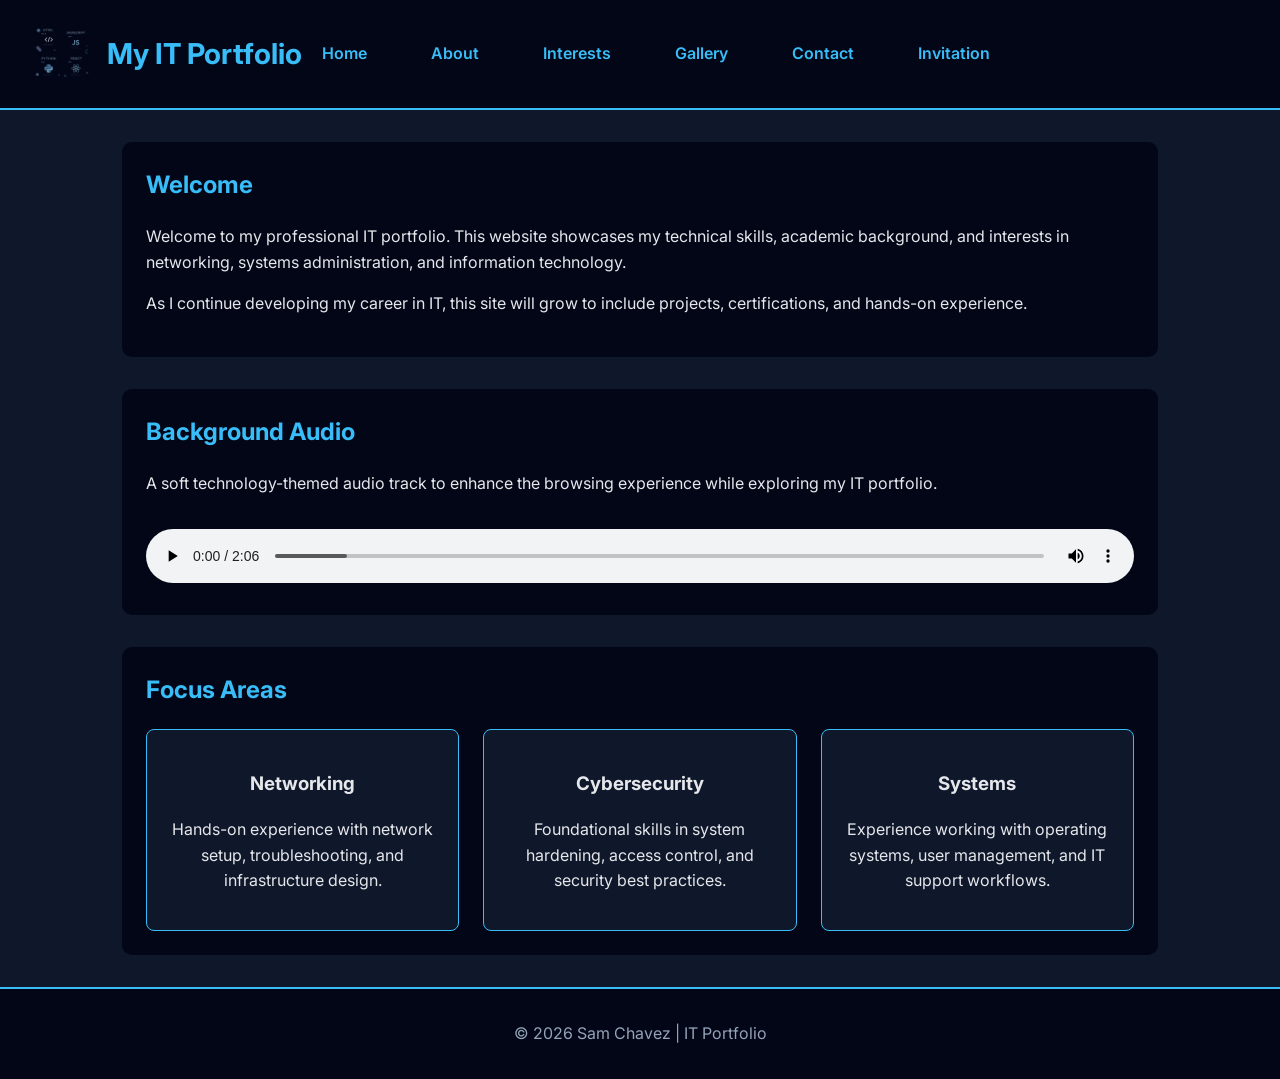
==== commit 2f4f6da3: "Add files via upload" ====
--- a/index.html
+++ b/index.html
@@ -27,16 +27,17 @@
         <h1>My IT Portfolio</h1>
 
         <!-- Navigation Menu (Flexbox/Grid via CSS) -->
-        <nav>
+       <nav>
             <ul>
-                <li><a href="/portfolio/index.html">Home</a></li>
-                <li><a href="/portfolio/about.html">About</a></li>
-                <li><a href="/portfolio/interests.html">Interests</a></li>
-                <li><a href="/portfolio/gallery.html">Gallery</a></li>
-                <li><a href="/portfolio/contact.html">Contact</a></li>
-                <li><a href="/portfolio/invitation.html">Invitation</a></li>
+                <li><a href="https://it3240.github.io/portfolio/index.html">Home</a></li>
+                <li><a href="https://it3240.github.io/portfolio/about.html">About</a></li>
+                <li><a href="https://it3240.github.io/portfolio/interests.html">Interests</a></li>
+                <li><a href="https://it3240.github.io/portfolio/gallery.html">Gallery</a></li>
+                <li><a href="https://it3240.github.io/portfolio/contact.html">Contact</a></li>
+                <li><a href="https://it3240.github.io/portfolio/invitation.html">Invitation</a></li>
             </ul>
         </nav>
+
 
     </header>
 
